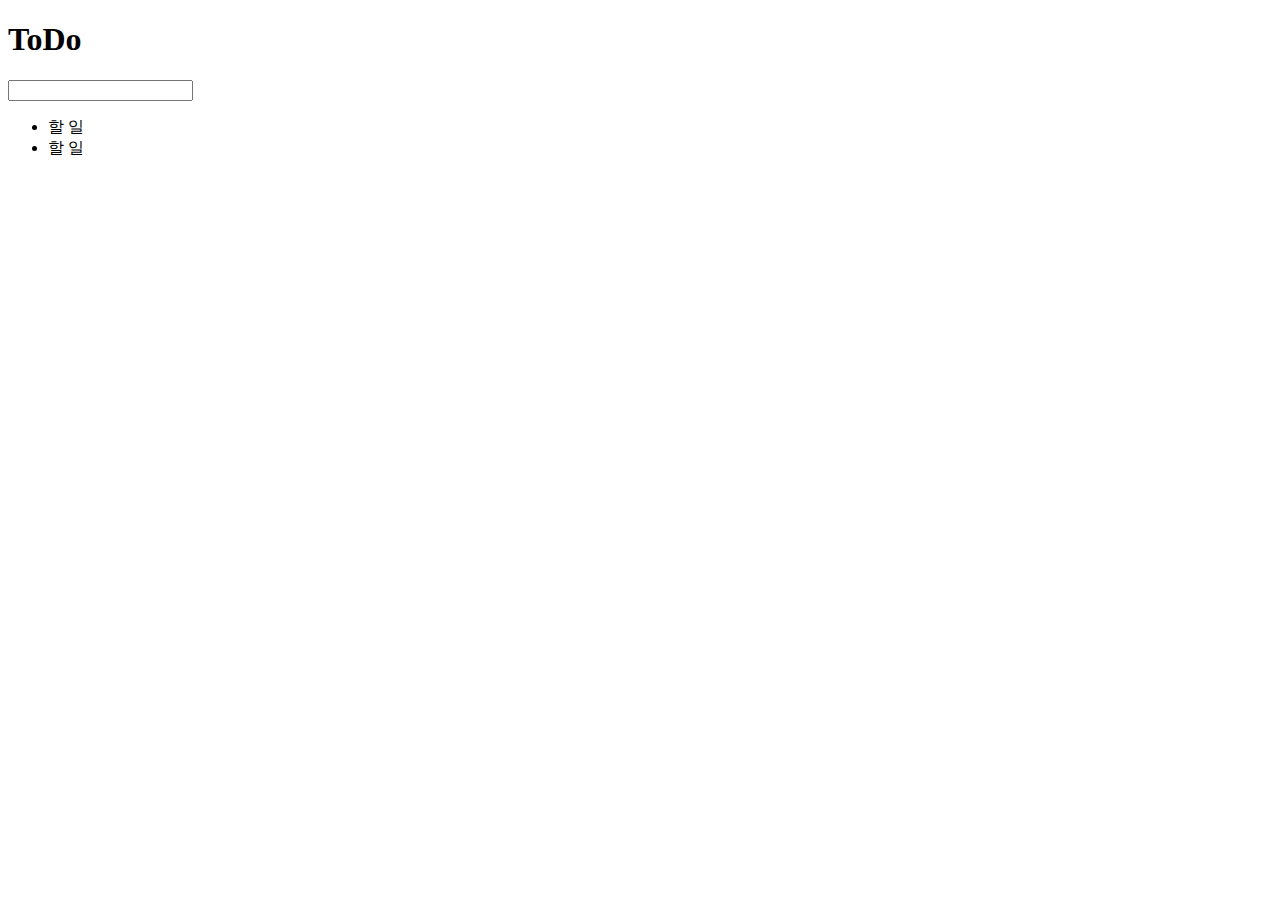
==== ToDo-list/index.html @ dad53414 "d-day 완료, to-do 세팅" ====
<!DOCTYPE html>
<html lang="ko">
  <head>
    <meta charset="UTF-8" />
    <title>ToDo</title>
    <link rel="stylesheet" href="./style.css" />
    <script src="./script.js" defer></script>
  </head>
  <body>
    <h1>ToDo</h1>
    <div class="todo-container">
      <input type="text" id="todo-input" />
      <ul>
        <li>할 일</li>
        <li>할 일</li>
      </ul>
    </div>
  </body>
</html>
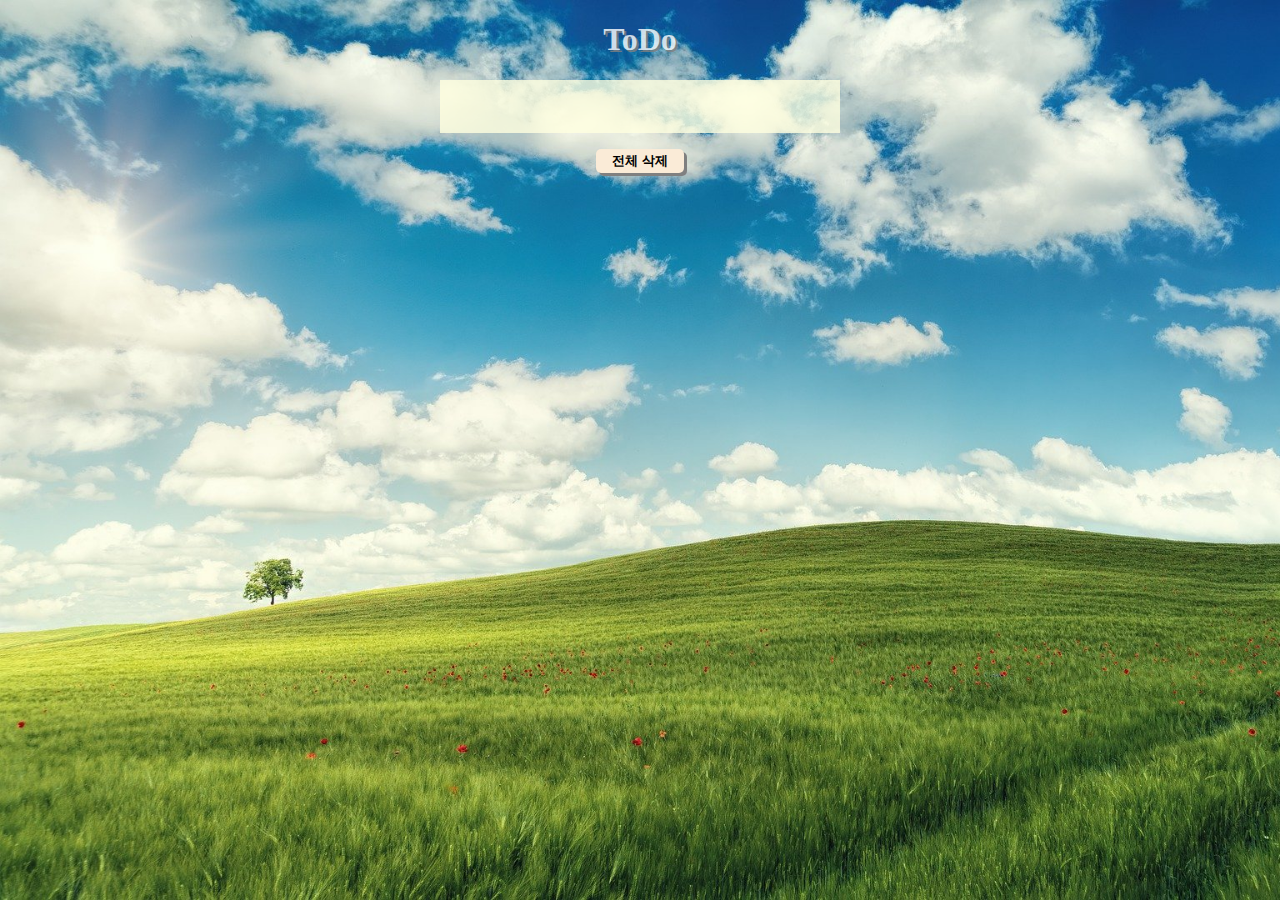
==== commit 20d36136: "기능 보완" ====
--- a/ToDo-list/index.html
+++ b/ToDo-list/index.html
@@ -7,13 +7,13 @@
     <script src="./script.js" defer></script>
   </head>
   <body>
-    <h1>ToDo</h1>
+    <h1 id="location-name-tag">ToDo</h1>
     <div class="todo-container">
-      <input type="text" id="todo-input" />
-      <ul>
-        <li>할 일</li>
-        <li>할 일</li>
-      </ul>
+      <input type="text" id="todo-input" onkeydown="keyCodeCheck()" />
+      <ul id="todo-list"></ul>
+    </div>
+    <div class="delete-btn-wrapper">
+      <button onclick="deleteAll()">전체 삭제</button>
     </div>
   </body>
 </html>
--- a/ToDo-list/style.css
+++ b/ToDo-list/style.css
@@ -0,0 +1,89 @@
+* {
+  box-sizing: border-box;
+}
+
+body {
+  background-image: url("./images/Clear.jpg");
+  background-size: cover;
+  display: flex;
+  flex-direction: column;
+  align-items: center;
+  margin: 0;
+  min-height: 100vh;
+}
+
+h1 {
+  color: white;
+  text-shadow: 2px 2px gray;
+  opacity: 80%;
+}
+
+input {
+  opacity: 80%;
+}
+
+.todo-container {
+  max-width: 100%;
+  width: 400px;
+}
+
+#todo-input {
+  background-color: lightyellow;
+  border: none;
+  display: block;
+  font-size: 2rem;
+  padding: 0.5rem 2rem 0.5rem 0.5rem;
+  width: 100%;
+}
+
+#todo-list {
+  background-color: lightyellow;
+  list-style-type: none;
+  margin: 0;
+  padding: 0;
+}
+
+#todo-list li {
+  border-top: 1px solid rgb(242, 242, 242);
+  font-size: 1.5rem;
+  user-select: none;
+}
+
+.complete {
+  color: rgb(155, 155, 155);
+  text-decoration: line-through;
+}
+
+li button {
+  background-color: mintcream;
+  width: 1.5rem;
+  height: 1.5rem;
+  margin: 0.5rem;
+  border: 2px solid black;
+  border-radius: 8px;
+  cursor: pointer;
+}
+
+li button:active {
+  border: 2px solid grey;
+}
+
+.delete-btn-wrapper {
+  margin-top: 1rem;
+}
+
+.delete-btn-wrapper button {
+  font-weight: bold;
+  border: none;
+  border-radius: 5px;
+  background-color: antiquewhite;
+  padding: 0.2rem 1rem;
+  cursor: pointer;
+  box-shadow: 3px 3px gray;
+}
+
+.delete-btn-wrapper button:active {
+  box-shadow: none;
+  margin-left: 3px;
+  margin-top: 3px;
+}
